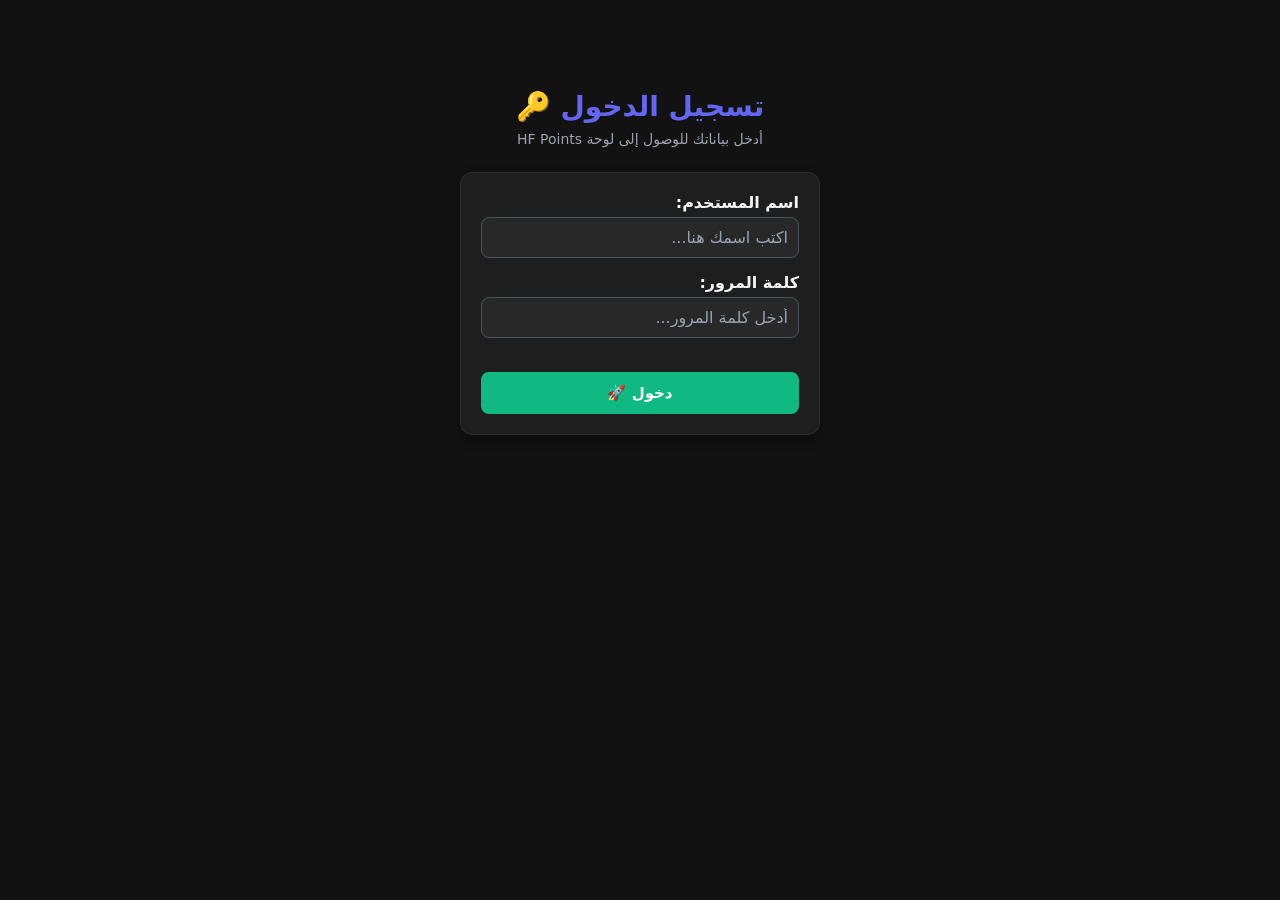
==== index.html @ af4d026f "Add files via upload" ====
<!DOCTYPE html>
<html lang="ar" dir="rtl">
<head>
  <meta charset="UTF-8">
  <meta name="viewport" content="width=device-width, initial-scale=1.0">
  <title>نظام إدارة نقاط الأعضاء (HF)</title>
  <link rel="stylesheet" href="style.css">
  <style>
    /* زر صندوق الوارد العائم أسفل الصفحة */
    .inbox-floating-btn {
      position: fixed;
      bottom: 20px;
      left: 20px;
      width: 55px;
      height: 55px;
      background: #1f2937;
      border: 2px solid #3b82f6;
      border-radius: 50%;
      display: flex;
      align-items: center;
      justify-content: center;
      font-size: 24px;
      cursor: pointer;
      box-shadow: 0 4px 12px rgba(0,0,0,0.5);
      z-index: 1000;
      user-select: none;
      transition: transform 0.2s;
    }
    .inbox-floating-btn:active {
      transform: scale(0.95);
    }
    .badge-count {
      position: absolute;
      top: -5px;
      right: -5px;
      background-color: #ef4444;
      color: #fff;
      font-size: 12px;
      font-weight: bold;
      width: 22px;
      height: 22px;
      border-radius: 50%;
      display: flex;
      align-items: center;
      justify-content: center;
      box-shadow: 0 0 6px rgba(239, 68, 68, 0.8);
    }

    /* نافذة المنبثقة بنفس تصميم كروت الموقع */
    .inbox-modal {
      display: none;
      position: fixed;
      top: 0; left: 0; right: 0; bottom: 0;
      background: rgba(0, 0, 0, 0.75);
      z-index: 2000;
      align-items: center;
      justify-content: center;
      padding: 15px;
      backdrop-filter: blur(3px);
    }
    .inbox-card {
      background: #111827;
      border: 1px solid #374151;
      padding: 20px;
      border-radius: 12px;
      width: 100%;
      max-width: 420px;
      max-height: 80vh;
      display: flex;
      flex-direction: column;
      box-shadow: 0 10px 25px rgba(0,0,0,0.5);
    }
    .inbox-messages-list {
      overflow-y: auto;
      max-height: 320px;
      margin: 15px 0;
      padding-left: 5px;
    }
  </style>
</head>
<body>
  <div class="container">
    <header>
      <h1>HF Points System</h1>
      <p id="welcomeMsg">نظام إدارة ومتابعة نقاط الأعضاء</p>
    </header>

    <div class="card">
      <div class="nav-buttons">
        <a href="profile.html" class="btn" style="background-color: #3b82f6;">الحساب 👤</a>
        <a href="bot.html" class="btn" style="background: linear-gradient(135deg, #06b6d4, #3b82f6);">🤖 بوت</a>
        <a href="add-member.html" class="btn btn-success">➕ إضافة عضو</a>
        <a href="members.html" class="btn">👥 قائمة الأعضاء</a>
        <a href="complaint.html" class="btn btn-danger">اشتكي😔</a>
        <a href="logs.html" class="btn btn-warning">📜 سجل العمليات</a>
        <a href="admin.html" id="adminBtn" class="btn btn-admin">ادمن⚡</a>
      </div>
      <br>
      <button id="logoutUserBtn" class="btn btn-danger" style="width: 100%; background-color: #374151;">🚪 تسجيل الخروج</button>
    </div>
  </div>

  <!-- زر صندوق الوارد العائم 👁️‍🗨️ أسفل الصفحة -->
  <div class="inbox-floating-btn" id="openInboxBtn">
    👁️‍🗨️
    <div class="badge-count" id="inboxBadge" style="display: none;">0</div>
  </div>

  <!-- نافذة صندوق الوارد المنبثقة -->
  <div class="inbox-modal" id="inboxModal">
    <div class="inbox-card">
      <h2 style="margin: 0; text-align: center; border-bottom: 1px solid #374151; padding-bottom: 10px;">صندوق الوارد 👁️‍🗨️</h2>
      
      <div id="inboxList" class="inbox-messages-list"></div>

      <button onclick="closeInbox()" class="btn btn-danger" style="width:100%; margin-top: auto;">إغلاق</button>
    </div>
  </div>

  <script src="app.js"></script>
  <script>
    if (typeof checkAuthRequirement === 'function') checkAuthRequirement();

    if (typeof getCurrentUser === 'function') {
      const currentUser = getCurrentUser();
      if (currentUser && currentUser.username) {
        document.getElementById('welcomeMsg').textContent = `مرحباً بك يا ${currentUser.username} 👋 في نظام HF`;
      }
    }

    // تحديث عدد الرسائل غير المقروءة في الكورة الحمراء
    function updateInboxBadge() {
      let count = 0;
      if (typeof getUnreadInboxCount === 'function') {
        count = getUnreadInboxCount();
      }
      const badge = document.getElementById('inboxBadge');
      if (count > 0) {
        badge.textContent = count;
        badge.style.display = 'flex';
      } else {
        badge.style.display = 'none';
      }
    }

    // فتح نافذة صندوق الوارد
    document.getElementById('openInboxBtn').addEventListener('click', () => {
      const modal = document.getElementById('inboxModal');
      const listDiv = document.getElementById('inboxList');
      
      let currentUser = null;
      if (typeof getCurrentUser === 'function') {
        currentUser = getCurrentUser();
      }
      
      let complaints = [];
      if (typeof getComplaints === 'function') {
        complaints = getComplaints();
      }

      // تصفية الرسائل الخاصة بالعضو الحالي فقط
      const userComplaints = (currentUser && currentUser.username) 
        ? complaints.filter(c => c.username === currentUser.username)
        : [];

      // لو مفيش أي رسائل، إظهار النص الرمادي
      if (userComplaints.length === 0) {
        listDiv.innerHTML = '<p style="color: #9ca3af; text-align: center; font-size: 15px; margin: 30px 0;">لا توجد رسائل حتى الآن</p>';
      } else {
        listDiv.innerHTML = userComplaints.map(c => `
          <div style="background:#1f2937; padding:12px; border-radius:8px; margin-bottom:10px; border-right: 3px solid #3b82f6;">
            <div style="font-size:12px; color:#9ca3af; margin-bottom:4px;">شكواك بتاريخ (${c.date || 'سابق'}):</div>
            <div style="margin-bottom:8px; font-weight:bold;">${c.text}</div>
            ${c.reply 
              ? `<div style="background:#065f46; color:#e5e7eb; padding:8px; border-radius:6px; font-size:13px; margin-top:6px;"><strong>رد الأدمن:</strong> ${c.reply}</div>` 
              : `<div style="color:#f59e0b; font-size:12px; margin-top:4px;">⏳ في انتظار رد الأدمن...</div>`}
          </div>
        `).join('');
      }

      modal.style.display = 'flex';

      // علم على الرسائل أنها قُرأت
      if (typeof markInboxAsRead === 'function') {
        markInboxAsRead();
        updateInboxBadge();
      }
    });

    function closeInbox() {
      document.getElementById('inboxModal').style.display = 'none';
    }

    // إغلاق النافذة عند الضغط في أي مكان خارج الكارت
    window.addEventListener('click', (e) => {
      const modal = document.getElementById('inboxModal');
      if (e.target === modal) {
        closeInbox();
      }
    });

    // حماية زر الأدمن
    document.getElementById('adminBtn').addEventListener('click', (e) => {
      e.preventDefault();
      const pass = prompt("أدخل كلمة مرور الأدمن:");
      if (pass === '0899') {
        if (typeof loginAdmin === 'function') loginAdmin();
        window.location.href = 'admin.html';
      } else if (pass !== null) {
        alert("كلمة المرور غير صحيحة!");
      }
    });

    // تسجيل الخروج
    document.getElementById('logoutUserBtn').addEventListener('click', () => {
      if (confirm("هل أنت متأكد من تسجيل الخروج؟")) {
        if (typeof logoutUser === 'function') logoutUser();
        window.location.href = 'login.html';
      }
    });

    window.addEventListener('DOMContentLoaded', () => {
      updateInboxBadge();
    });
  </script>
</body>
</html>
---- style.css ----
/* =========================================
   1. المتغيرات وإعدادات الألوان (Dark Mode)
   ========================================= */
:root {
  --bg-color: #121212;         /* خلفية الموقع - أسود فاتح داكن */
  --card-bg: #1e1e1e;          /* خلفية البطاقات والرموز */
  --input-bg: #282828;         /* خلفية خانات الكتابة */
  --text-primary: #f3f4f6;     /* النص الرئيسي - أبيض مائل للرمادي */
  --text-secondary: #9ca3af;   /* النص الفرعي - رمادي فاتح */
  --border-color: #2e2e2e;     /* لون الحدود والفاصل */
  
  --primary: #6366f1;          /* اللون الأساسي للأزرار (بنفسجي/أزرق) */
  --primary-hover: #4f46e5;
  
  --danger: #ef4444;           /* أحمر للحذف والخصم */
  --danger-hover: #dc2626;
  
  --warning: #f59e0b;          /* برتقالي/أصفر لتنبيه والسجل */
  --warning-hover: #d97706;
  
  --success: #10b981;          /* أخضر للإضافة والتأكيد */
  --success-hover: #059669;
}

/* =========================================
   2. الإعدادات العامة للصفحة
   ========================================= */
* {
  box-sizing: border-box;
  margin: 0;
  padding: 0;
  font-family: system-ui, -apple-system, BlinkMacSystemFont, 'Segoe UI', Roboto, sans-serif;
}

body {
  background-color: var(--bg-color);
  color: var(--text-primary);
  direction: rtl;
  padding: 20px;
  display: flex;
  justify-content: center;
  min-height: 100vh;
}

.container {
  width: 100%;
  max-width: 800px;
}

/* =========================================
   3. الرأس والعناوين
   ========================================= */
header {
  text-align: center;
  margin-bottom: 25px;
}

header h1 {
  color: var(--primary);
  margin-bottom: 8px;
  font-size: 28px;
}

header p {
  color: var(--text-secondary);
  font-size: 14px;
}

/* =========================================
   4. البطاقات والواجهات (Cards)
   ========================================= */
.card {
  background-color: var(--card-bg);
  color: var(--text-primary);
  padding: 20px;
  border-radius: 12px;
  box-shadow: 0 4px 12px rgba(0, 0, 0, 0.4);
  margin-bottom: 20px;
  border: 1px solid var(--border-color);
}

/* =========================================
   5. الأزرار (Buttons)
   ========================================= */
.nav-buttons {
  display: grid;
  grid-template-columns: repeat(auto-fit, minmax(150px, 1fr));
  gap: 12px;
}

.btn {
  display: inline-block;
  background-color: var(--primary);
  color: #ffffff;
  padding: 12px 20px;
  border: none;
  border-radius: 8px;
  cursor: pointer;
  text-decoration: none;
  text-align: center;
  font-size: 15px;
  font-weight: 600;
  transition: all 0.2s ease-in-out;
}

.btn:hover {
  background-color: var(--primary-hover);
}

.btn:active {
  transform: scale(0.98);
}

.btn-danger { 
  background-color: var(--danger); 
}
.btn-danger:hover { 
  background-color: var(--danger-hover); 
}

.btn-warning { 
  background-color: var(--warning); 
  color: #121212; 
}
.btn-warning:hover { 
  background-color: var(--warning-hover); 
}

.btn-success { 
  background-color: var(--success); 
}
.btn-success:hover { 
  background-color: var(--success-hover); 
}

/* =========================================
   6. النماذج وخانات المدخلات (Inputs)
   ========================================= */
.form-group {
  margin-bottom: 15px;
}

.form-group label {
  display: block;
  margin-bottom: 8px;
  font-weight: 600;
  color: var(--text-primary);
}

input[type="text"],
input[type="number"],
input[type="password"] {
  width: 100%;
  padding: 12px 15px;
  background-color: var(--input-bg);
  color: var(--text-primary);
  border: 1px solid var(--border-color);
  border-radius: 8px;
  font-size: 16px;
  outline: none;
  transition: border-color 0.2s;
}

input[type="text"]::placeholder,
input[type="number"]::placeholder,
input[type="password"]::placeholder {
  color: var(--text-secondary);
}

input:focus {
  border-color: var(--primary);
}

/* =========================================
   7. شبكة الأعضاء (Members Grid)
   ========================================= */
.members-grid {
  display: grid;
  grid-template-columns: repeat(auto-fill, minmax(220px, 1fr));
  gap: 15px;
}

.member-card {
  background-color: var(--card-bg);
  border: 1px solid var(--border-color);
  color: var(--text-primary);
  border-radius: 10px;
  padding: 18px;
  text-align: center;
  display: flex;
  flex-direction: column;
  gap: 12px;
  box-shadow: 0 2px 6px rgba(0, 0, 0, 0.3);
}

.member-card h3 {
  font-size: 18px;
  color: var(--text-primary);
}

.status-tag {
  font-weight: bold;
  font-size: 14px;
}

/* =========================================
   8. سجل العمليات (Logs List)
   ========================================= */
.logs-list {
  list-style: none;
}

.log-item {
  background-color: var(--card-bg);
  color: var(--text-primary);
  padding: 12px 16px;
  border-radius: 8px;
  border-right: 4px solid var(--primary);
  border-top: 1px solid var(--border-color);
  border-left: 1px solid var(--border-color);
  border-bottom: 1px solid var(--border-color);
  margin-bottom: 10px;
  display: flex;
  justify-content: space-between;
  align-items: center;
  flex-wrap: wrap;
  gap: 8px;
}

.log-date {
  font-size: 12px;
  color: var(--text-secondary);
  direction: ltr;
}

/* =========================================
   9. التجاوب مع شاشات الموبايل (Responsive)
   ========================================= */
@media (max-width: 480px) {
  body { 
    padding: 12px; 
  }
  
  .nav-buttons { 
    grid-template-columns: 1fr; 
  }
  
  .log-item { 
    flex-direction: column; 
    align-items: flex-start; 
  }
}
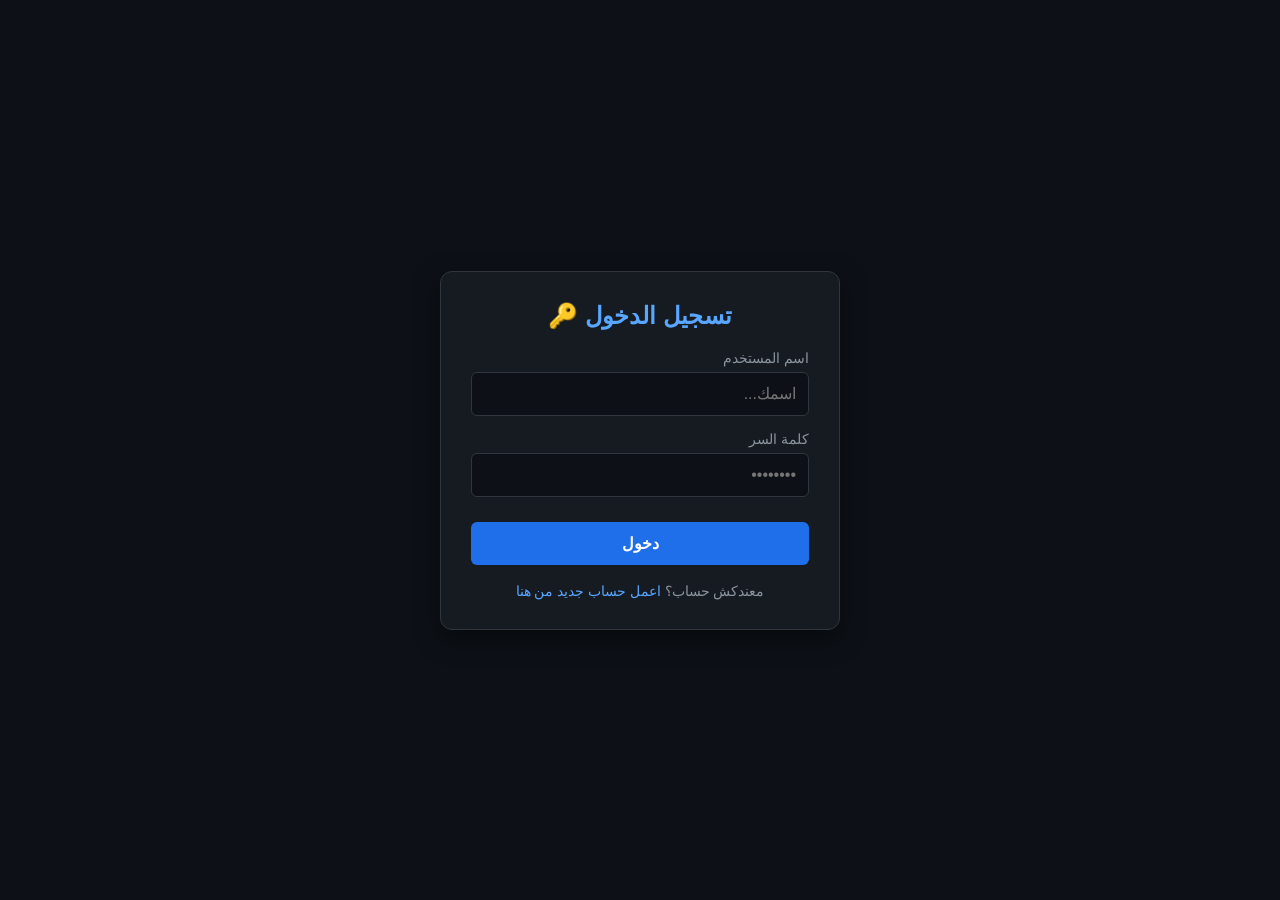
==== commit ddaec1be: "Add files via upload" ====
--- a/index.html
+++ b/index.html
@@ -1,227 +1,62 @@
 <!DOCTYPE html>
 <html lang="ar" dir="rtl">
 <head>
-  <meta charset="UTF-8">
-  <meta name="viewport" content="width=device-width, initial-scale=1.0">
-  <title>نظام إدارة نقاط الأعضاء (HF)</title>
-  <link rel="stylesheet" href="style.css">
-  <style>
-    /* زر صندوق الوارد العائم أسفل الصفحة */
-    .inbox-floating-btn {
-      position: fixed;
-      bottom: 20px;
-      left: 20px;
-      width: 55px;
-      height: 55px;
-      background: #1f2937;
-      border: 2px solid #3b82f6;
-      border-radius: 50%;
-      display: flex;
-      align-items: center;
-      justify-content: center;
-      font-size: 24px;
-      cursor: pointer;
-      box-shadow: 0 4px 12px rgba(0,0,0,0.5);
-      z-index: 1000;
-      user-select: none;
-      transition: transform 0.2s;
-    }
-    .inbox-floating-btn:active {
-      transform: scale(0.95);
-    }
-    .badge-count {
-      position: absolute;
-      top: -5px;
-      right: -5px;
-      background-color: #ef4444;
-      color: #fff;
-      font-size: 12px;
-      font-weight: bold;
-      width: 22px;
-      height: 22px;
-      border-radius: 50%;
-      display: flex;
-      align-items: center;
-      justify-content: center;
-      box-shadow: 0 0 6px rgba(239, 68, 68, 0.8);
-    }
-
-    /* نافذة المنبثقة بنفس تصميم كروت الموقع */
-    .inbox-modal {
-      display: none;
-      position: fixed;
-      top: 0; left: 0; right: 0; bottom: 0;
-      background: rgba(0, 0, 0, 0.75);
-      z-index: 2000;
-      align-items: center;
-      justify-content: center;
-      padding: 15px;
-      backdrop-filter: blur(3px);
-    }
-    .inbox-card {
-      background: #111827;
-      border: 1px solid #374151;
-      padding: 20px;
-      border-radius: 12px;
-      width: 100%;
-      max-width: 420px;
-      max-height: 80vh;
-      display: flex;
-      flex-direction: column;
-      box-shadow: 0 10px 25px rgba(0,0,0,0.5);
-    }
-    .inbox-messages-list {
-      overflow-y: auto;
-      max-height: 320px;
-      margin: 15px 0;
-      padding-left: 5px;
-    }
-  </style>
+    <meta charset="UTF-8">
+    <meta name="viewport" content="width=device-width, initial-scale=1.0">
+    <title>تسجيل الدخول - HF Points System</title>
+    <style>
+        * { box-sizing: border-box; margin: 0; padding: 0; font-family: sans-serif; }
+        body { background-color: #0d1117; color: #c9d1d9; display: flex; justify-content: center; align-items: center; min-height: 100vh; padding: 20px; }
+        .card { background-color: #161b22; border: 1px solid #30363d; border-radius: 12px; padding: 30px; width: 100%; max-width: 400px; box-shadow: 0 8px 24px rgba(0,0,0,0.5); }
+        .card h2 { text-align: center; color: #58a6ff; margin-bottom: 20px; }
+        .input-group { margin-bottom: 15px; }
+        .input-group label { display: block; margin-bottom: 6px; color: #8b949e; font-size: 0.9rem; }
+        .input-group input { width: 100%; padding: 12px; border-radius: 6px; border: 1px solid #30363d; background-color: #0d1117; color: #fff; font-size: 1rem; outline: none; }
+        .input-group input:focus { border-color: #58a6ff; }
+        .btn { width: 100%; padding: 12px; background-color: #1f6feb; color: #fff; border: none; border-radius: 6px; font-size: 1rem; font-weight: bold; cursor: pointer; margin-top: 10px; }
+        .btn:hover { background-color: #388bfd; }
+        .footer-text { text-align: center; margin-top: 18px; font-size: 0.85rem; color: #8b949e; }
+        .footer-text a { color: #58a6ff; text-decoration: none; }
+    </style>
 </head>
 <body>
-  <div class="container">
-    <header>
-      <h1>HF Points System</h1>
-      <p id="welcomeMsg">نظام إدارة ومتابعة نقاط الأعضاء</p>
-    </header>
 
     <div class="card">
-      <div class="nav-buttons">
-        <a href="profile.html" class="btn" style="background-color: #3b82f6;">الحساب 👤</a>
-        <a href="bot.html" class="btn" style="background: linear-gradient(135deg, #06b6d4, #3b82f6);">🤖 بوت</a>
-        <a href="add-member.html" class="btn btn-success">➕ إضافة عضو</a>
-        <a href="members.html" class="btn">👥 قائمة الأعضاء</a>
-        <a href="complaint.html" class="btn btn-danger">اشتكي😔</a>
-        <a href="logs.html" class="btn btn-warning">📜 سجل العمليات</a>
-        <a href="admin.html" id="adminBtn" class="btn btn-admin">ادمن⚡</a>
-      </div>
-      <br>
-      <button id="logoutUserBtn" class="btn btn-danger" style="width: 100%; background-color: #374151;">🚪 تسجيل الخروج</button>
+        <h2>تسجيل الدخول 🔑</h2>
+        <form id="loginForm">
+            <div class="input-group">
+                <label>اسم المستخدم</label>
+                <input type="text" id="loginUser" placeholder="اسمك..." required>
+            </div>
+            <div class="input-group">
+                <label>كلمة السر</label>
+                <input type="password" id="loginPass" placeholder="••••••••" required>
+            </div>
+            <button type="submit" class="btn">دخول</button>
+        </form>
+        <div class="footer-text">
+            معندكش حساب؟ <a href="register.html">اعمل حساب جديد من هنا</a>
+        </div>
     </div>
-  </div>
 
-  <!-- زر صندوق الوارد العائم 👁️‍🗨️ أسفل الصفحة -->
-  <div class="inbox-floating-btn" id="openInboxBtn">
-    👁️‍🗨️
-    <div class="badge-count" id="inboxBadge" style="display: none;">0</div>
-  </div>
+    <script>
+        document.getElementById('loginForm').addEventListener('submit', function(e) {
+            e.preventDefault();
+            const user = document.getElementById('loginUser').value.trim();
+            const pass = document.getElementById('loginPass').value.trim();
 
-  <!-- نافذة صندوق الوارد المنبثقة -->
-  <div class="inbox-modal" id="inboxModal">
-    <div class="inbox-card">
-      <h2 style="margin: 0; text-align: center; border-bottom: 1px solid #374151; padding-bottom: 10px;">صندوق الوارد 👁️‍🗨️</h2>
-      
-      <div id="inboxList" class="inbox-messages-list"></div>
+            let users = JSON.parse(localStorage.getItem('hf_users')) || [];
 
-      <button onclick="closeInbox()" class="btn btn-danger" style="width:100%; margin-top: auto;">إغلاق</button>
-    </div>
-  </div>
+            // التحقق من صحة البيانات
+            const foundUser = users.find(u => u.username === user && u.password === pass);
 
-  <script src="app.js"></script>
-  <script>
-    if (typeof checkAuthRequirement === 'function') checkAuthRequirement();
-
-    if (typeof getCurrentUser === 'function') {
-      const currentUser = getCurrentUser();
-      if (currentUser && currentUser.username) {
-        document.getElementById('welcomeMsg').textContent = `مرحباً بك يا ${currentUser.username} 👋 في نظام HF`;
-      }
-    }
-
-    // تحديث عدد الرسائل غير المقروءة في الكورة الحمراء
-    function updateInboxBadge() {
-      let count = 0;
-      if (typeof getUnreadInboxCount === 'function') {
-        count = getUnreadInboxCount();
-      }
-      const badge = document.getElementById('inboxBadge');
-      if (count > 0) {
-        badge.textContent = count;
-        badge.style.display = 'flex';
-      } else {
-        badge.style.display = 'none';
-      }
-    }
-
-    // فتح نافذة صندوق الوارد
-    document.getElementById('openInboxBtn').addEventListener('click', () => {
-      const modal = document.getElementById('inboxModal');
-      const listDiv = document.getElementById('inboxList');
-      
-      let currentUser = null;
-      if (typeof getCurrentUser === 'function') {
-        currentUser = getCurrentUser();
-      }
-      
-      let complaints = [];
-      if (typeof getComplaints === 'function') {
-        complaints = getComplaints();
-      }
-
-      // تصفية الرسائل الخاصة بالعضو الحالي فقط
-      const userComplaints = (currentUser && currentUser.username) 
-        ? complaints.filter(c => c.username === currentUser.username)
-        : [];
-
-      // لو مفيش أي رسائل، إظهار النص الرمادي
-      if (userComplaints.length === 0) {
-        listDiv.innerHTML = '<p style="color: #9ca3af; text-align: center; font-size: 15px; margin: 30px 0;">لا توجد رسائل حتى الآن</p>';
-      } else {
-        listDiv.innerHTML = userComplaints.map(c => `
-          <div style="background:#1f2937; padding:12px; border-radius:8px; margin-bottom:10px; border-right: 3px solid #3b82f6;">
-            <div style="font-size:12px; color:#9ca3af; margin-bottom:4px;">شكواك بتاريخ (${c.date || 'سابق'}):</div>
-            <div style="margin-bottom:8px; font-weight:bold;">${c.text}</div>
-            ${c.reply 
-              ? `<div style="background:#065f46; color:#e5e7eb; padding:8px; border-radius:6px; font-size:13px; margin-top:6px;"><strong>رد الأدمن:</strong> ${c.reply}</div>` 
-              : `<div style="color:#f59e0b; font-size:12px; margin-top:4px;">⏳ في انتظار رد الأدمن...</div>`}
-          </div>
-        `).join('');
-      }
-
-      modal.style.display = 'flex';
-
-      // علم على الرسائل أنها قُرأت
-      if (typeof markInboxAsRead === 'function') {
-        markInboxAsRead();
-        updateInboxBadge();
-      }
-    });
-
-    function closeInbox() {
-      document.getElementById('inboxModal').style.display = 'none';
-    }
-
-    // إغلاق النافذة عند الضغط في أي مكان خارج الكارت
-    window.addEventListener('click', (e) => {
-      const modal = document.getElementById('inboxModal');
-      if (e.target === modal) {
-        closeInbox();
-      }
-    });
-
-    // حماية زر الأدمن
-    document.getElementById('adminBtn').addEventListener('click', (e) => {
-      e.preventDefault();
-      const pass = prompt("أدخل كلمة مرور الأدمن:");
-      if (pass === '0899') {
-        if (typeof loginAdmin === 'function') loginAdmin();
-        window.location.href = 'admin.html';
-      } else if (pass !== null) {
-        alert("كلمة المرور غير صحيحة!");
-      }
-    });
-
-    // تسجيل الخروج
-    document.getElementById('logoutUserBtn').addEventListener('click', () => {
-      if (confirm("هل أنت متأكد من تسجيل الخروج؟")) {
-        if (typeof logoutUser === 'function') logoutUser();
-        window.location.href = 'login.html';
-      }
-    });
-
-    window.addEventListener('DOMContentLoaded', () => {
-      updateInboxBadge();
-    });
-  </script>
+            if (foundUser) {
+                alert('أهلاً بيك يا ' + user + '! تم تسجيل الدخول بنجاح 🔥');
+                // هنا تقدر تحوله لصفحة النقاط الرئيسية لو عامل لها ملف تاني
+            } else {
+                alert('اسم المستخدم أو كلمة السر غلط! أو لسه معملتش حساب.');
+            }
+        });
+    </script>
 </body>
 </html>
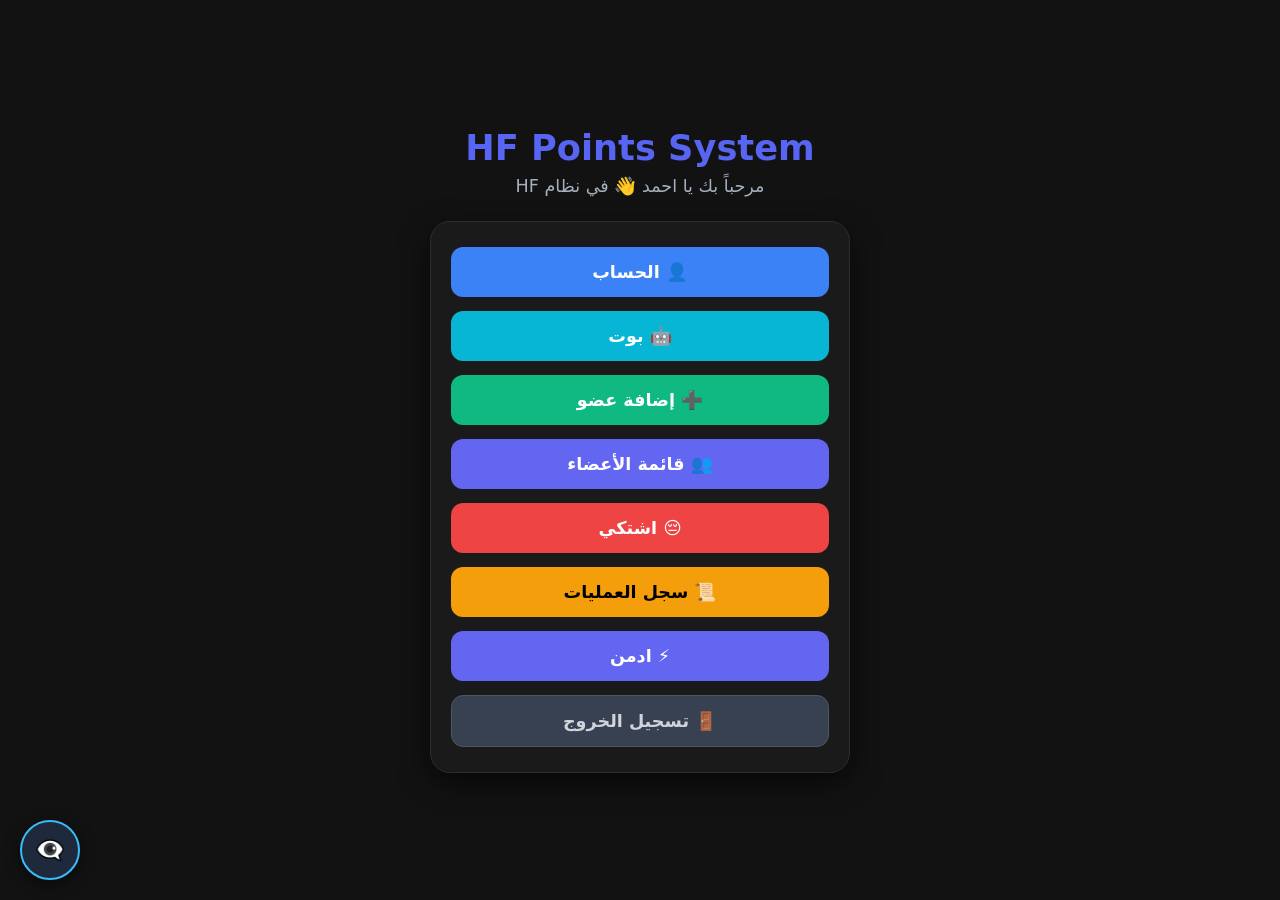
==== commit 6f2ea695: "Add files via upload" ====
--- a/index.html
+++ b/index.html
@@ -3,60 +3,137 @@
 <head>
     <meta charset="UTF-8">
     <meta name="viewport" content="width=device-width, initial-scale=1.0">
-    <title>تسجيل الدخول - HF Points System</title>
+    <title>نظام إدارة نقاط الأعضاء (HF)</title>
     <style>
-        * { box-sizing: border-box; margin: 0; padding: 0; font-family: sans-serif; }
-        body { background-color: #0d1117; color: #c9d1d9; display: flex; justify-content: center; align-items: center; min-height: 100vh; padding: 20px; }
-        .card { background-color: #161b22; border: 1px solid #30363d; border-radius: 12px; padding: 30px; width: 100%; max-width: 400px; box-shadow: 0 8px 24px rgba(0,0,0,0.5); }
-        .card h2 { text-align: center; color: #58a6ff; margin-bottom: 20px; }
-        .input-group { margin-bottom: 15px; }
-        .input-group label { display: block; margin-bottom: 6px; color: #8b949e; font-size: 0.9rem; }
-        .input-group input { width: 100%; padding: 12px; border-radius: 6px; border: 1px solid #30363d; background-color: #0d1117; color: #fff; font-size: 1rem; outline: none; }
-        .input-group input:focus { border-color: #58a6ff; }
-        .btn { width: 100%; padding: 12px; background-color: #1f6feb; color: #fff; border: none; border-radius: 6px; font-size: 1rem; font-weight: bold; cursor: pointer; margin-top: 10px; }
-        .btn:hover { background-color: #388bfd; }
-        .footer-text { text-align: center; margin-top: 18px; font-size: 0.85rem; color: #8b949e; }
-        .footer-text a { color: #58a6ff; text-decoration: none; }
+        * { box-sizing: border-box; margin: 0; padding: 0; font-family: system-ui, -apple-system, sans-serif; }
+        body { background-color: #121212; color: #ffffff; display: flex; flex-direction: column; align-items: center; justify-content: center; min-height: 100vh; padding: 20px; position: relative; }
+        
+        h1 { color: #5865f2; font-size: 2.2rem; font-weight: bold; margin-bottom: 8px; text-align: center; }
+        .welcome-text { color: #a4b0be; font-size: 1.1rem; margin-bottom: 25px; text-align: center; }
+
+        .container { background-color: #1a1a1a; border: 1px solid #2d2d2d; border-radius: 20px; padding: 25px 20px; width: 100%; max-width: 420px; display: flex; flex-direction: column; gap: 14px; box-shadow: 0 10px 30px rgba(0,0,0,0.6); }
+
+        .btn { display: flex; align-items: center; justify-content: center; gap: 8px; width: 100%; padding: 15px; border-radius: 12px; font-size: 1.1rem; font-weight: bold; color: #ffffff; text-decoration: none; border: none; cursor: pointer; text-align: center; }
+        .btn:active { transform: scale(0.98); }
+
+        /* الألوان الأصلية */
+        .btn-account { background: #3b82f6; }
+        .btn-bot { background: #06b6d4; }
+        .btn-add { background: #10b981; }
+        .btn-members { background: #6366f1; }
+        .btn-complaint { background: #ef4444; }
+        .btn-logs { background: #f59e0b; color: #000; }
+        .btn-admin { background: #6366f1; }
+        .btn-logout { background: #374151; color: #d1d5db; border: 1px solid #4b5563; }
+
+        /* زرار صندوق الوارد العائم */
+        .inbox-float {
+            position: fixed;
+            bottom: 20px;
+            left: 20px;
+            width: 60px;
+            height: 60px;
+            background-color: #1e293b;
+            border: 2px solid #38bdf8;
+            border-radius: 50%;
+            display: flex;
+            align-items: center;
+            justify-content: center;
+            cursor: pointer;
+            box-shadow: 0 4px 15px rgba(0,0,0,0.5);
+            z-index: 999;
+        }
+
+        .inbox-float span { font-size: 24px; }
+
+        .badge {
+            position: absolute;
+            top: -4px;
+            right: -4px;
+            background-color: #ef4444;
+            color: #ffffff;
+            font-size: 12px;
+            font-weight: bold;
+            width: 22px;
+            height: 22px;
+            border-radius: 50%;
+            display: none;
+            align-items: center;
+            justify-content: center;
+            border: 2px solid #121212;
+        }
     </style>
 </head>
 <body>
 
-    <div class="card">
-        <h2>تسجيل الدخول 🔑</h2>
-        <form id="loginForm">
-            <div class="input-group">
-                <label>اسم المستخدم</label>
-                <input type="text" id="loginUser" placeholder="اسمك..." required>
-            </div>
-            <div class="input-group">
-                <label>كلمة السر</label>
-                <input type="password" id="loginPass" placeholder="••••••••" required>
-            </div>
-            <button type="submit" class="btn">دخول</button>
-        </form>
-        <div class="footer-text">
-            معندكش حساب؟ <a href="register.html">اعمل حساب جديد من هنا</a>
-        </div>
+    <h1>HF Points System</h1>
+    <div class="welcome-text">مرحباً بك يا <span id="userNameDisplay">احمد</span> 👋 في نظام HF</div>
+
+    <div class="container">
+        <a href="profile.html" class="btn btn-account">👤 الحساب</a>
+        <a href="bot.html" class="btn btn-bot">🤖 بوت</a>
+        <a href="add-member.html" class="btn btn-add">➕ إضافة عضو</a>
+        
+        <!-- 🎯 هنا الربط الصح لملف members.html -->
+        <a href="members.html" class="btn btn-members">👥 قائمة الأعضاء</a>
+        
+        <a href="complaint.html" class="btn btn-complaint">😔 اشتكي</a>
+        <a href="logs.html" class="btn btn-logs">📜 سجل العمليات</a>
+        
+        <!-- زرار الأدمن بكلمة السر 0899 -->
+        <button onclick="openAdmin()" class="btn btn-admin">⚡ ادمن</button>
+        
+        <button onclick="logout()" class="btn btn-logout">🚪 تسجيل الخروج</button>
+    </div>
+
+    <!-- زرار صندوق الوارد العائم -->
+    <div class="inbox-float" onclick="goToInbox()">
+        <span>👁️‍🗨️</span>
+        <div id="inboxBadge" class="badge">0</div>
     </div>
 
     <script>
-        document.getElementById('loginForm').addEventListener('submit', function(e) {
-            e.preventDefault();
-            const user = document.getElementById('loginUser').value.trim();
-            const pass = document.getElementById('loginPass').value.trim();
+        const user = JSON.parse(localStorage.getItem('currentUser'));
+        if (!user) {
+            // لو مش مسجل دخول يرجع لو صفحة تسجيل الدخول (لو عندك صفحة تسجيل دخول منفصلة، أو يفضل خليه ثابت)
+            // window.location.href = 'login.html'; 
+        } else {
+            document.getElementById('userNameDisplay').innerText = user.username || 'احمد';
+            checkUnreadComplaints();
+        }
 
-            let users = JSON.parse(localStorage.getItem('hf_users')) || [];
+        function checkUnreadComplaints() {
+            let complaints = JSON.parse(localStorage.getItem('hf_complaints')) || [];
+            let unreadCount = complaints.filter(c => c.username === (user ? user.username : '') && c.reply && !c.read).length;
 
-            // التحقق من صحة البيانات
-            const foundUser = users.find(u => u.username === user && u.password === pass);
+            const badge = document.getElementById('inboxBadge');
+            if (unreadCount > 0) {
+                badge.innerText = unreadCount;
+                badge.style.display = 'flex';
+            } else {
+                badge.style.display = 'none';
+            }
+        }
 
-            if (foundUser) {
-                alert('أهلاً بيك يا ' + user + '! تم تسجيل الدخول بنجاح 🔥');
-                // هنا تقدر تحوله لصفحة النقاط الرئيسية لو عامل لها ملف تاني
-            } else {
-                alert('اسم المستخدم أو كلمة السر غلط! أو لسه معملتش حساب.');
+        function goToInbox() {
+            // يفتح صفحة الشكاوى أو الردود (لو عندك صفحة ردود مخصصة غير complaint.html عرفني)
+            window.location.href = 'complaint.html';
+        }
+
+        function openAdmin() {
+            const pass = prompt('ادخل كلمة سر الأدمن:');
+            if (pass === '0899') { 
+                window.location.href = 'admin.html';
+            } else if (pass !== null) {
+                alert('كلمة السر غير صحيحة!');
             }
-        });
+        }
+
+        function logout() {
+            localStorage.removeItem('currentUser');
+            alert('تم تسجيل الخروج بنجاح');
+            // لو عندك صفحة تسجيل دخول اكتب اسمها هنا، مثلاً login.html
+        }
     </script>
 </body>
 </html>
